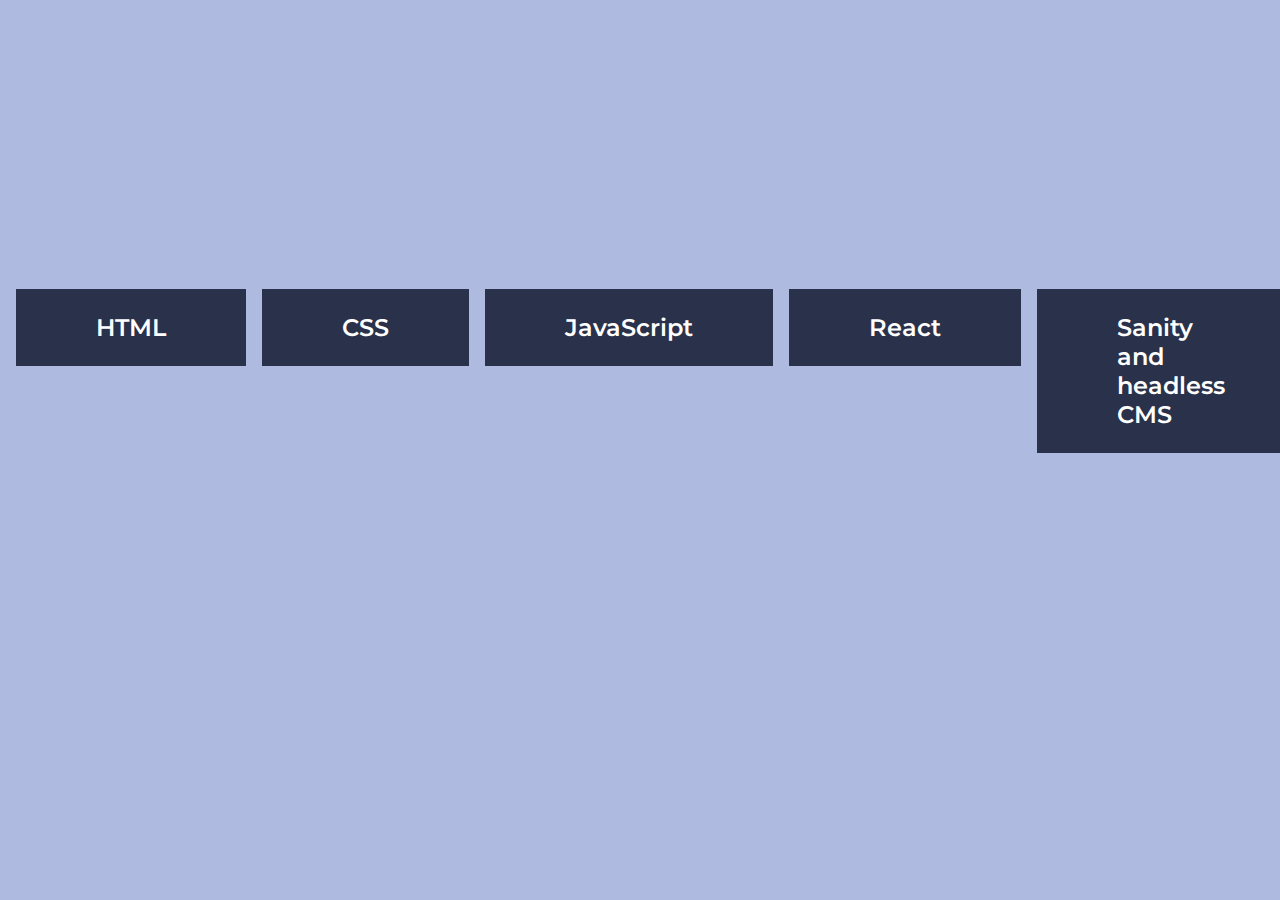
==== index.html @ 15317f59 "HTML og CSS gjort" ====
<!DOCTYPE html>
<html lang="nb">
<head>
    <meta charset="UTF-8">
    <meta name="viewport" content="width=device-width, initial-scale=1.0">
    <link rel="stylesheet" href="style.css">
    <title>Arbeidskrav 2 ITM30617-1 24V</title>
</head>
<body>
    <div id="container">
        <nav>
            <ul>
                <li><h2>HTML</h2></li>
                <li><h2>CSS</h2></li>
                <li><h2>JavaScript</h2></li>
                <li><h2>React</h2></li>
                <li><h2>Sanity and headless CMS</h2></li>
            </ul>
        </nav>
    </div>
    <script src="ressurser.js"></script>
</body>
</html>
---- style.css ----
@import url('https://fonts.googleapis.com/css2?family=Montserrat:wght@300;600&display=swap');

:root {
    --font: 'Montserrat', sans-serif;
    --blå: #2A324B;
    --grå: #aebadf;
    --hvit: #fff;

    --bold : 600;
    --light : 300;
}

body {
   font-family: var(--font);
   background-color: var(--grå);
}

/* Text size */

h2 {
    font-weight: var(--bold);
}

p {
    font-weight: var(--light);
}

/*Main*/

#container {
    display: flex;
    flex-direction: column;
    align-items: center;
    justify-content: center;
    width: 100%;
    margin-top: 20%;
}

nav {
    display: flex;
}

ul {
    display: flex;
    list-style: none;
    gap: 1rem;
}

nav h2 {
    display: inline-block;
    padding: 1.5rem;
    padding-inline: 5rem;
    color: var(--hvit);
    background-color: var(--blå);
}

nav h2:hover {
    background-color: var(--hvit);
    color: var(--blå);
}
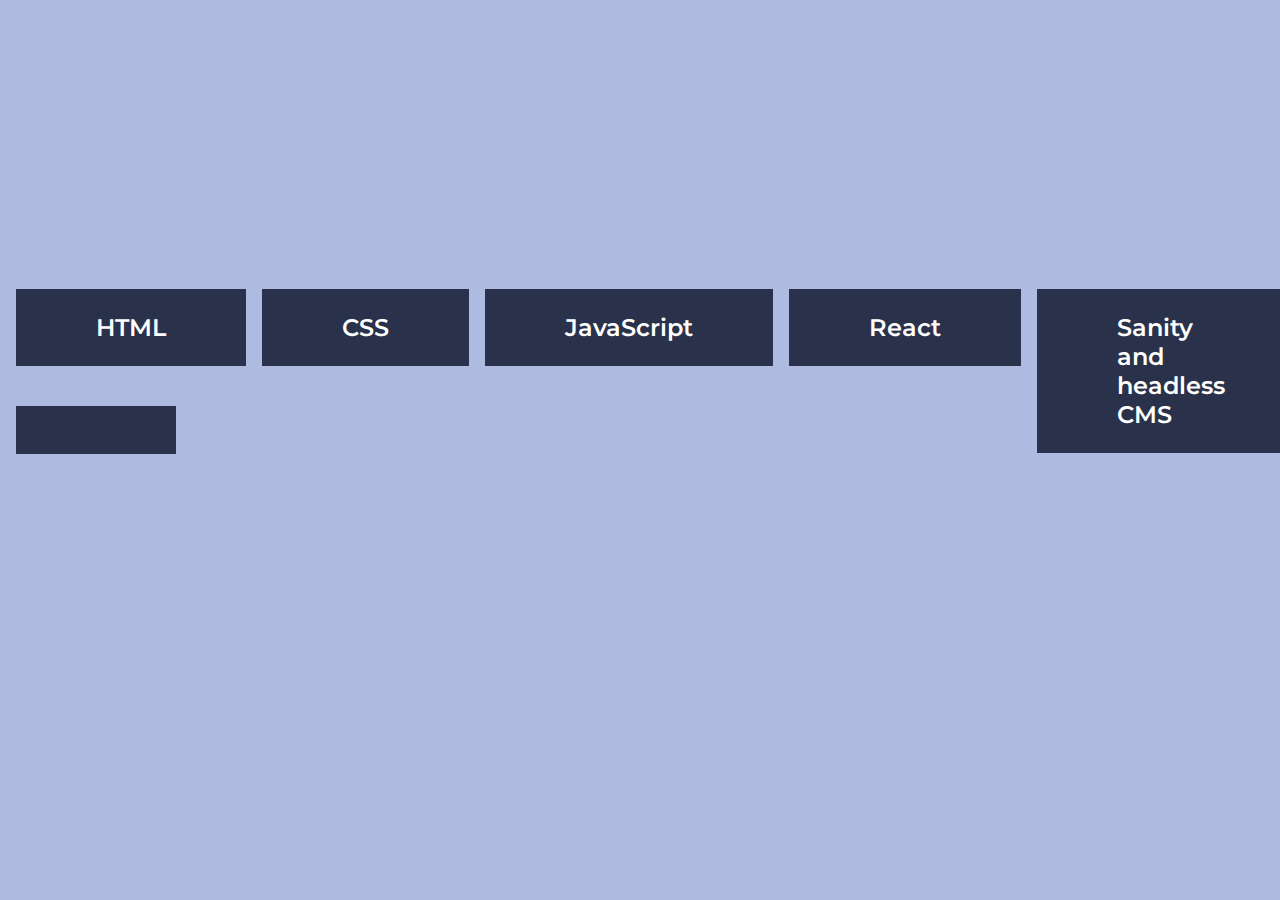
==== commit 1806358e: "Prøver meg frem" ====
--- a/index.html
+++ b/index.html
@@ -10,7 +10,13 @@
     <div id="container">
         <nav>
             <ul>
-                <li><h2>HTML</h2></li>
+                <article>
+                    <li><h2>HTML</h2></li>
+                    <h2></h2>
+                    <p></p>
+                    <p></p>
+                    <p></p>
+                </article>
                 <li><h2>CSS</h2></li>
                 <li><h2>JavaScript</h2></li>
                 <li><h2>React</h2></li>
--- a/style.css
+++ b/style.css
@@ -58,3 +58,5 @@
     background-color: var(--hvit);
     color: var(--blå);
 }
+
+
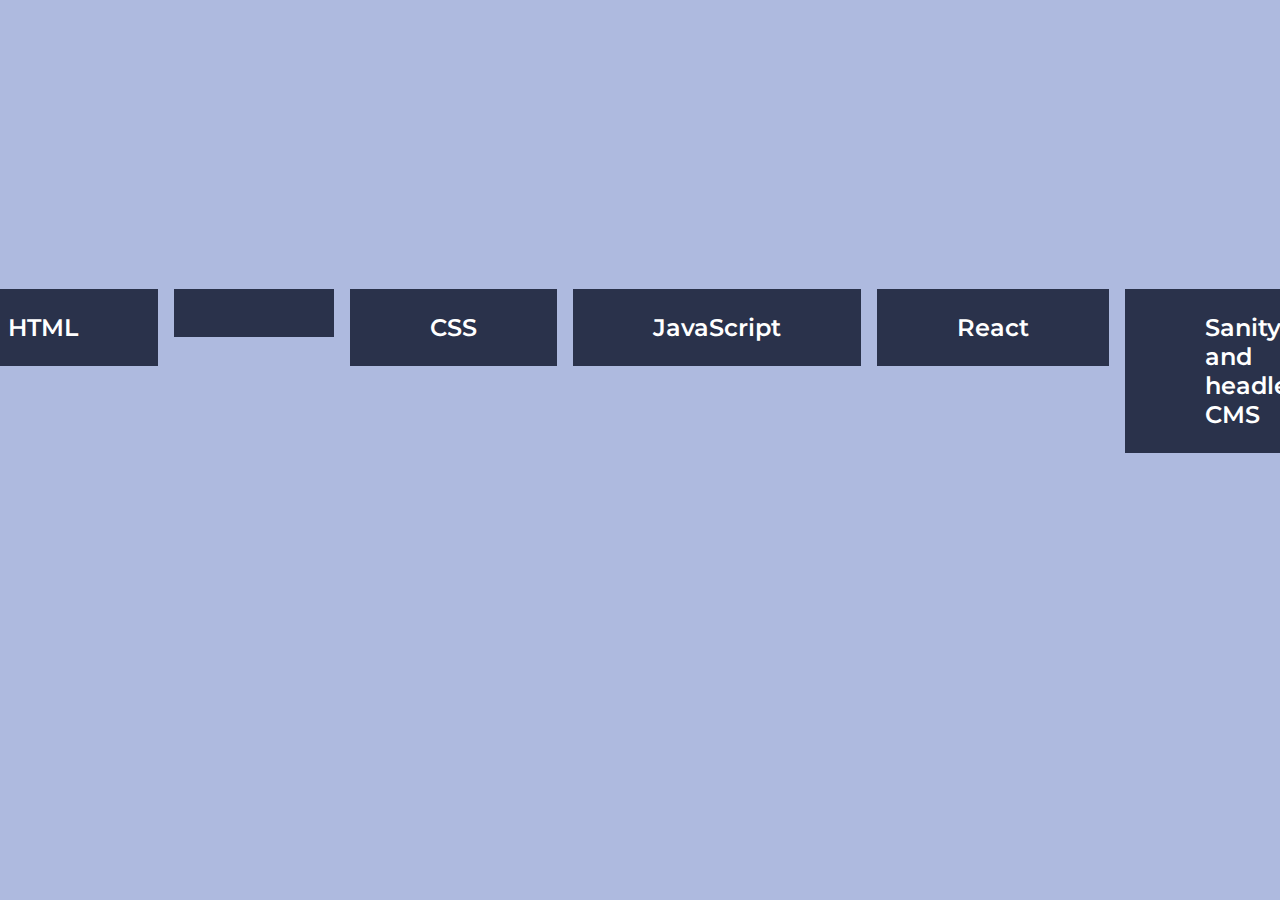
==== commit 3f0c8ff2: "Lagt til litt test dokumenter" ====
--- a/index.html
+++ b/index.html
@@ -10,13 +10,14 @@
     <div id="container">
         <nav>
             <ul>
-                <article>
-                    <li><h2>HTML</h2></li>
+                <li><h2>HTML</h2></li>
+                <article class="html.hidden">
                     <h2></h2>
                     <p></p>
                     <p></p>
                     <p></p>
                 </article>
+                
                 <li><h2>CSS</h2></li>
                 <li><h2>JavaScript</h2></li>
                 <li><h2>React</h2></li>
--- a/style.css
+++ b/style.css
@@ -59,4 +59,16 @@
     color: var(--blå);
 }
 
+.hidden {
+    display: none;
+}
 
+#HTMLInfo {
+    display: flex;
+    flex-direction: column;
+    
+    background-color: white;
+    
+}
+
+
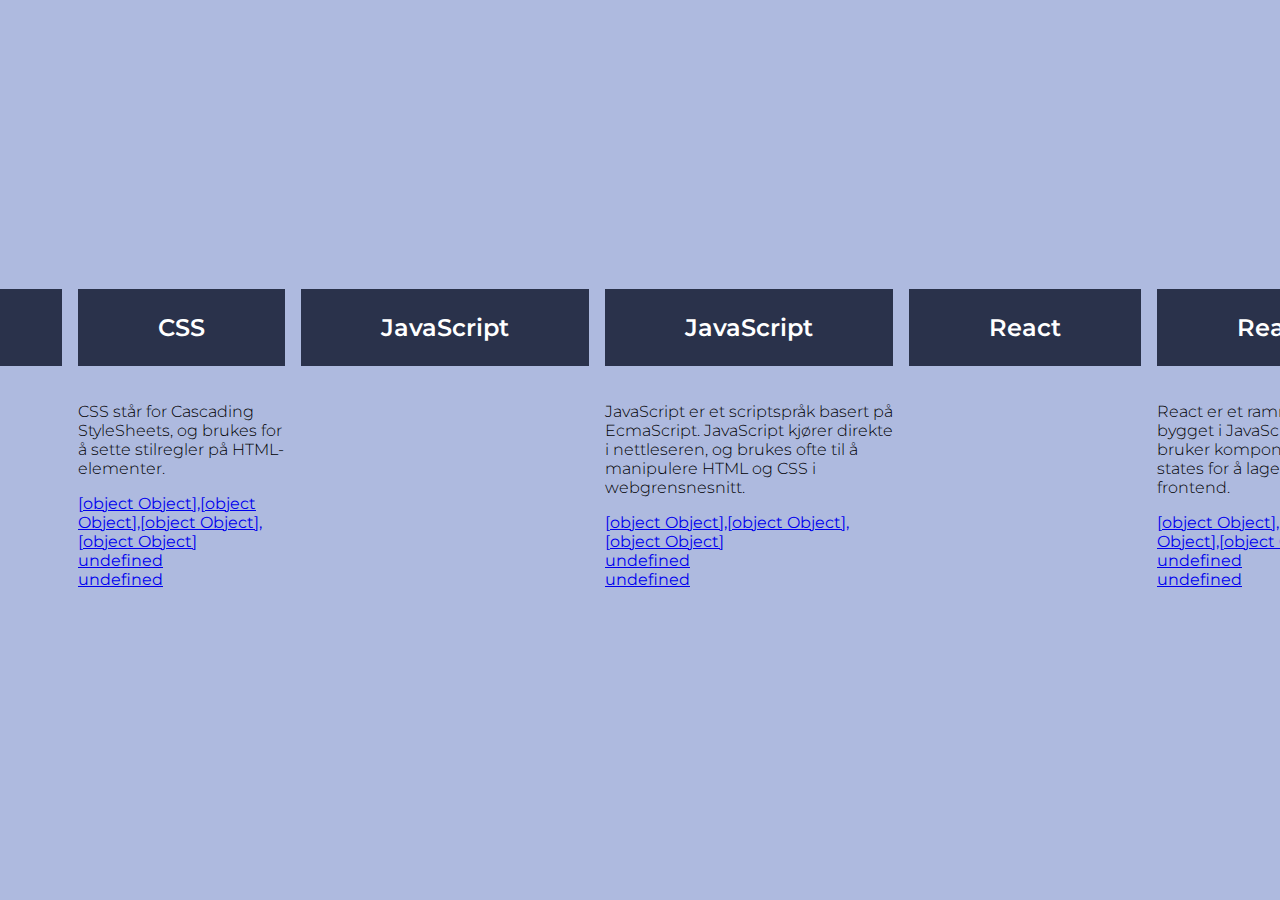
==== commit f95710e4: "jobbet mer" ====
--- a/index.html
+++ b/index.html
@@ -7,24 +7,14 @@
     <title>Arbeidskrav 2 ITM30617-1 24V</title>
 </head>
 <body>
-    <div id="container">
+    <div id="container"> 
         <nav>
             <ul>
-                <li><h2>HTML</h2></li>
-                <article class="html.hidden">
-                    <h2></h2>
-                    <p></p>
-                    <p></p>
-                    <p></p>
-                </article>
-                
-                <li><h2>CSS</h2></li>
-                <li><h2>JavaScript</h2></li>
-                <li><h2>React</h2></li>
-                <li><h2>Sanity and headless CMS</h2></li>
+               
             </ul>
         </nav>
     </div>
     <script src="ressurser.js"></script>
+    <script src="js.js"></script>
 </body>
 </html>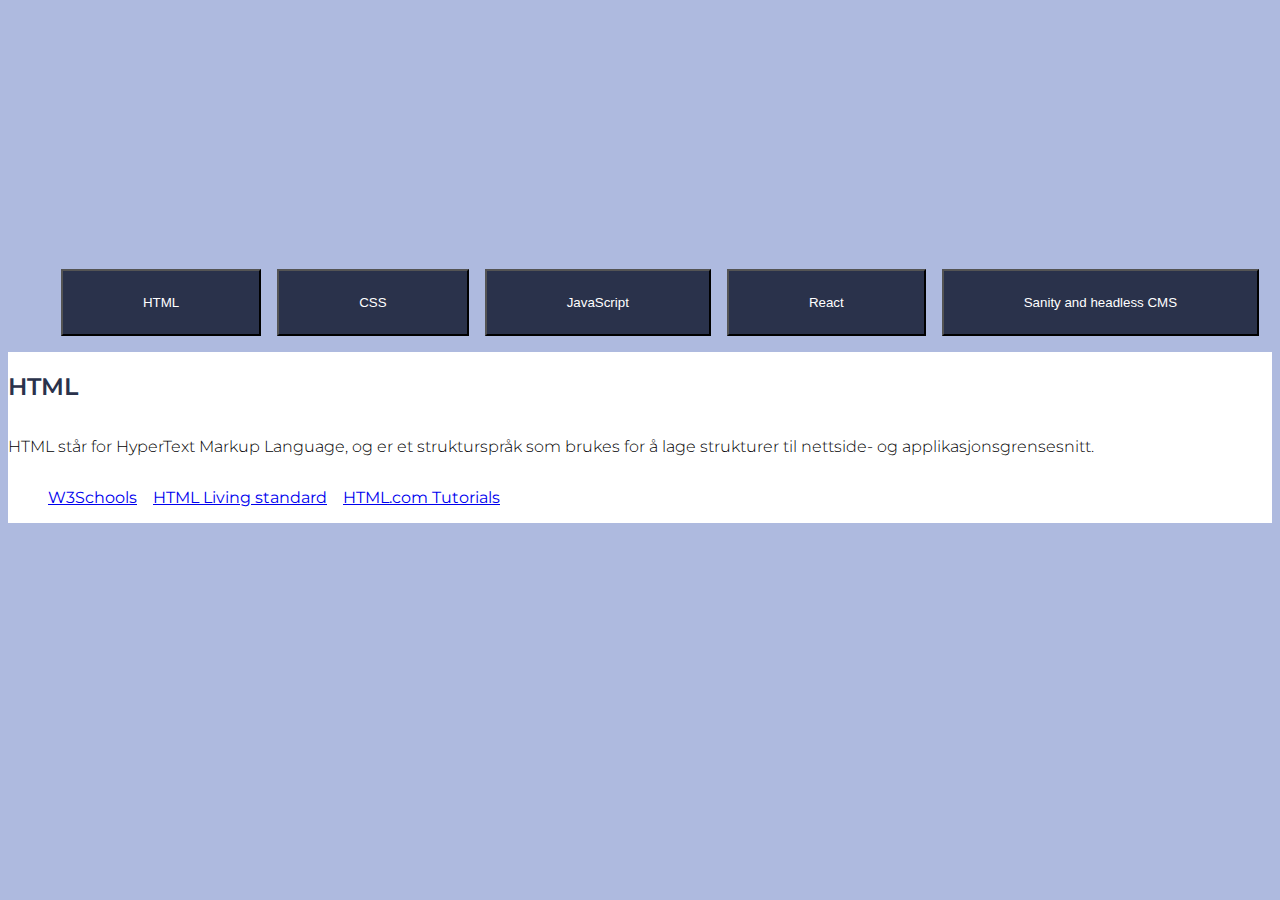
==== commit 5eb076ef: "Jobbet mer. fått hjelp av jonas" ====
--- a/index.html
+++ b/index.html
@@ -9,12 +9,17 @@
 <body>
     <div id="container"> 
         <nav>
-            <ul>
+            <ul id="ButtonTitle">
                
             </ul>
         </nav>
     </div>
+    <main>
+        <article id="article">
+
+        </article>
+    </main>
+
     <script src="ressurser.js"></script>
-    <script src="js.js"></script>
 </body>
 </html>--- a/style.css
+++ b/style.css
@@ -9,7 +9,7 @@
     --bold : 600;
     --light : 300;
 }
-
+ 
 body {
    font-family: var(--font);
    background-color: var(--grå);
@@ -29,7 +29,6 @@
 
 #container {
     display: flex;
-    flex-direction: column;
     align-items: center;
     justify-content: center;
     width: 100%;
@@ -42,11 +41,12 @@
 
 ul {
     display: flex;
+    flex-wrap: wrap;
     list-style: none;
     gap: 1rem;
 }
 
-nav h2 {
+Button{
     display: inline-block;
     padding: 1.5rem;
     padding-inline: 5rem;
@@ -54,21 +54,28 @@
     background-color: var(--blå);
 }
 
-nav h2:hover {
+nav button:hover {
     background-color: var(--hvit);
     color: var(--blå);
 }
 
-.hidden {
-    display: none;
+.active {
+    background-color: var(--hvit);
+    color: var(--blå);
 }
 
-#HTMLInfo {
+article {
+    background-color: var(--hvit);
     display: flex;
     flex-direction: column;
-    
-    background-color: white;
-    
+    width: 100%;
+}
+
+article h2 {
+    font-weight: var(--bold);
+    color: var(--blå);
 }
 
 
+
+
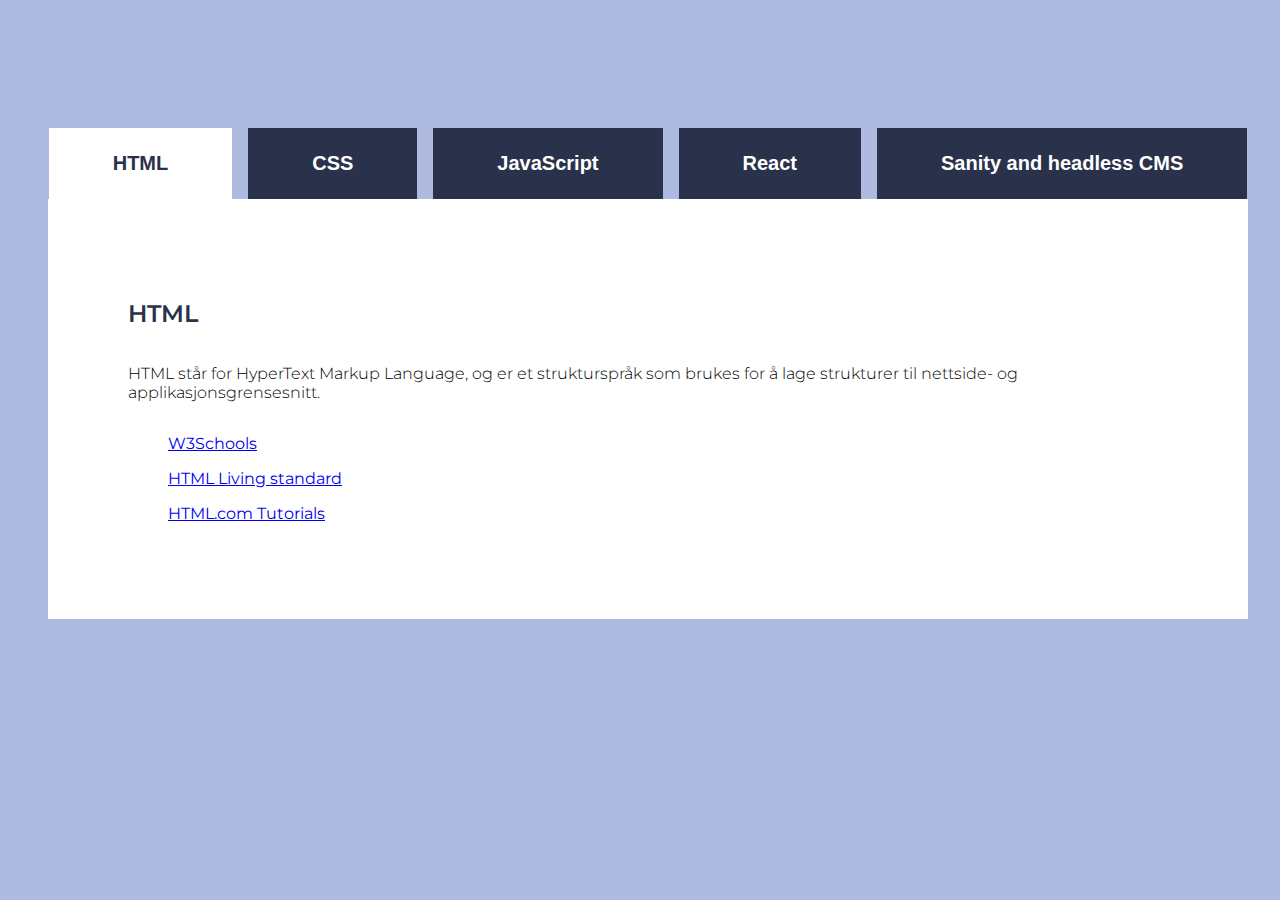
==== commit cf7c8d60: "Må kommentere kode" ====
--- a/index.html
+++ b/index.html
@@ -15,9 +15,12 @@
         </nav>
     </div>
     <main>
-        <article id="article">
+        <div id="container2">
+            <article id="article">
 
-        </article>
+            </article>
+        </div>
+       
     </main>
 
     <script src="ressurser.js"></script>
--- a/style.css
+++ b/style.css
@@ -13,6 +13,7 @@
 body {
    font-family: var(--font);
    background-color: var(--grå);
+   width: 100%;
 }
 
 /* Text size */
@@ -27,16 +28,21 @@
 
 /*Main*/
 
+main {
+    display: flex;
+    justify-content: center;
+}
+
 #container {
     display: flex;
-    align-items: center;
     justify-content: center;
+    margin-top: 10%;
     width: 100%;
-    margin-top: 20%;
 }
 
 nav {
     display: flex;
+    justify-content: center;
 }
 
 ul {
@@ -46,10 +52,17 @@
     gap: 1rem;
 }
 
+#ButtonTitle {
+    margin: 0;
+    padding: 0;
+}
+
 Button{
-    display: inline-block;
+    border: none;
+    font-weight: var(--bold);
+    font-size: 20px;
     padding: 1.5rem;
-    padding-inline: 5rem;
+    padding-inline: 4rem;
     color: var(--hvit);
     background-color: var(--blå);
 }
@@ -64,11 +77,19 @@
     color: var(--blå);
 }
 
-article {
+#container2 {
+    display: flex;
+    justify-content: center;
+    width: 100%;
+}
+
+#article {
     background-color: var(--hvit);
     display: flex;
     flex-direction: column;
     width: 100%;
+    max-width: 1040px;
+    padding: 5rem;
 }
 
 article h2 {
@@ -76,6 +97,10 @@
     color: var(--blå);
 }
 
+article ul {
+    flex-direction: column;
+}
 
 
 
+
